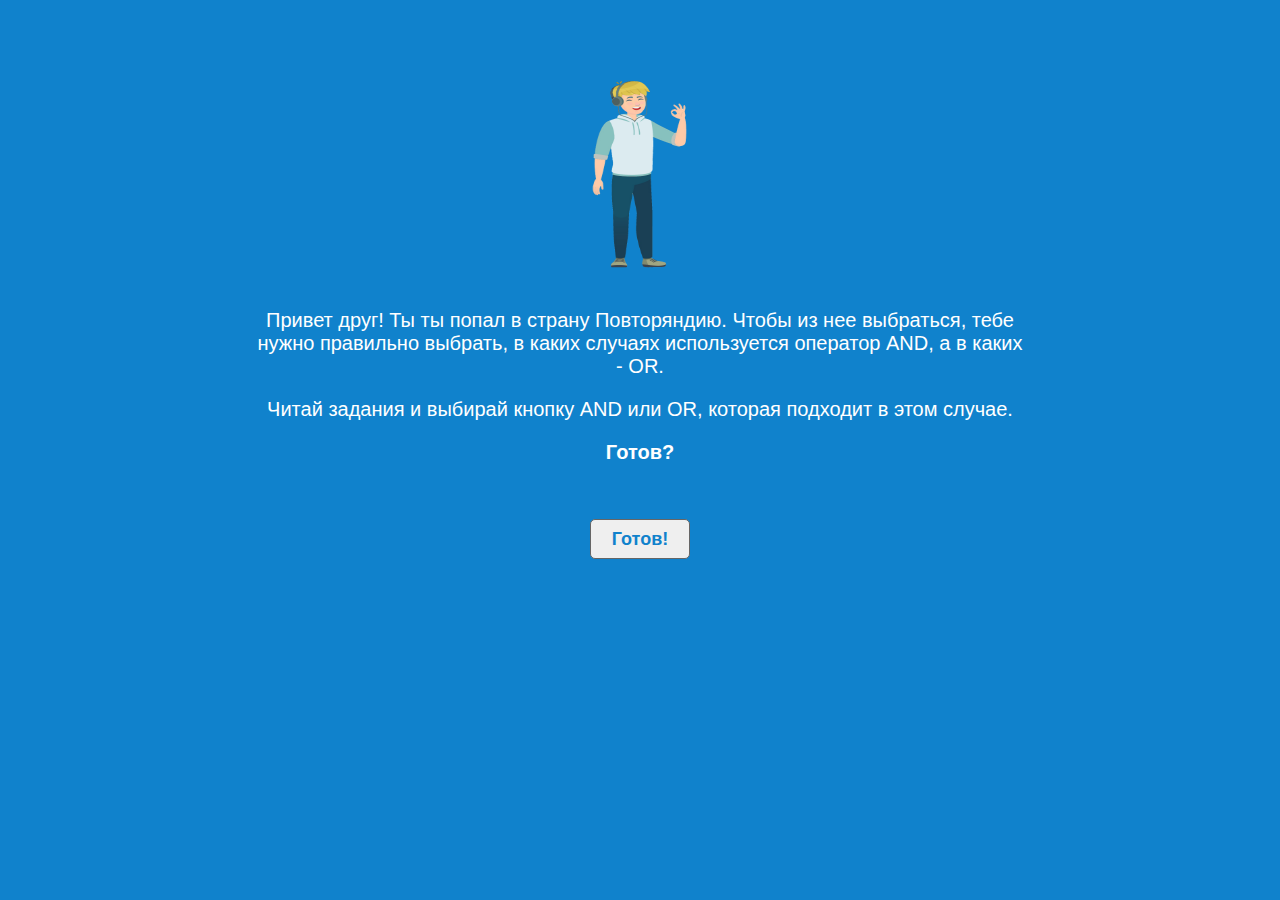
==== pb_task1/index.html @ b42c672e "addition for prog_basics" ====
<!DOCTYPE html>
<html lang="ru">
<head>
    <meta charset="UTF-8">
    <meta http-equiv="X-UA-Compatible" content="IE=edge">
    <meta name="viewport" content="width=device-width, initial-scale=1.0">
    <link rel='stylesheet' href='css/task2.css'>
    <title>Квест "AND или OR"</title>
</head>
<body>
    <div id="cont">
        <div id="task"></div>
        <div id="images"></div>
        <div id="buttons">
            <button class="btn" id="next"></button>
            <button class="btn" id="and" data-score=1>AND</button>
            <button class="btn" id="or" data-score=1>OR</button>
        </div>
    </div>
    <script src='js/task2.js'></script>
</body>
</html>
---- pb_task1/css/task2.css ----
body {
    margin: 0px;
    padding: 0px;
    background-color: #1082cc;
    color: #fff;
    display: flex;
    align-items: center;
}
#cont {
    display: flex;
    align-items: center;
    flex-direction: column;
    width: 100%;
    font-family: "Comic Sans MS", sans-serif;
    margin-top: 5%;
    margin-bottom: 10%;
}
#task {
    max-width: 60%;
    min-width: 400px;
    font-size: 20px;
    text-align: center;
    margin-bottom: 30px;
}
.btn {
    margin: 5px;
    font-family: "Comic Sans MS", sans-serif;
    font-size: 18px;
    font-weight: bold;
    width: 100px;
    min-height: 40px;
    border-radius: 5px;
    border: solid 1px #666;
    background-color: #efefef;
    color: #1082cc;
    cursor: pointer;
}
#cover {
    margin: 10px;
    height: 200px;
    min-width: 135px;
}
img {
    margin: 0px 20px;
    max-width: 500px;
    min-width: 200px;
}
::-webkit-scrollbar {
    width: 10px;
}
::-webkit-scrollbar-track {
    background-color: #1052cc77;
    border-radius: 10px;
}
::-webkit-scrollbar-thumb {
    border-radius: 10px;
    background-color: #efefefbb;
}
.note {
    font-size: 16px;
    color: #c7e7ff;
}
#images {
    padding: 10px 20px;
    margin-bottom: 30px;
    max-width: 90%;
    min-width: 400px;
    display: flex;
    align-items: center;
    justify-content: center;
}
.hidden {
    display: none !important;
}

@media only screen and (max-width: 800px) {
    #task {
        min-width: 300px;
        font-size: 16px;
    }
    .btn {
        font-size: 14px;
        width: 70px;
        min-height: 30px;
    }
    img {
        margin: 20px 0px;
        max-width: 300px;
        min-width: 150px;
        width: 90% !important;
    }
    ::-webkit-scrollbar {
        width: 5px;
    }
    .note {
        font-size: 12px;
        color: #c7e7ff;
    }
    #images {
        padding: 20px 10px;
        margin-bottom: 30px;
        max-width: 90%;
        min-width: 200px;
        display: flex;
        flex-direction: column;
        align-items: center;
        justify-content: center;
    }
    #cover {
        margin: 10px;
        height: 100px;
        min-width: 67px;
        width: 67px !important;
    }
}
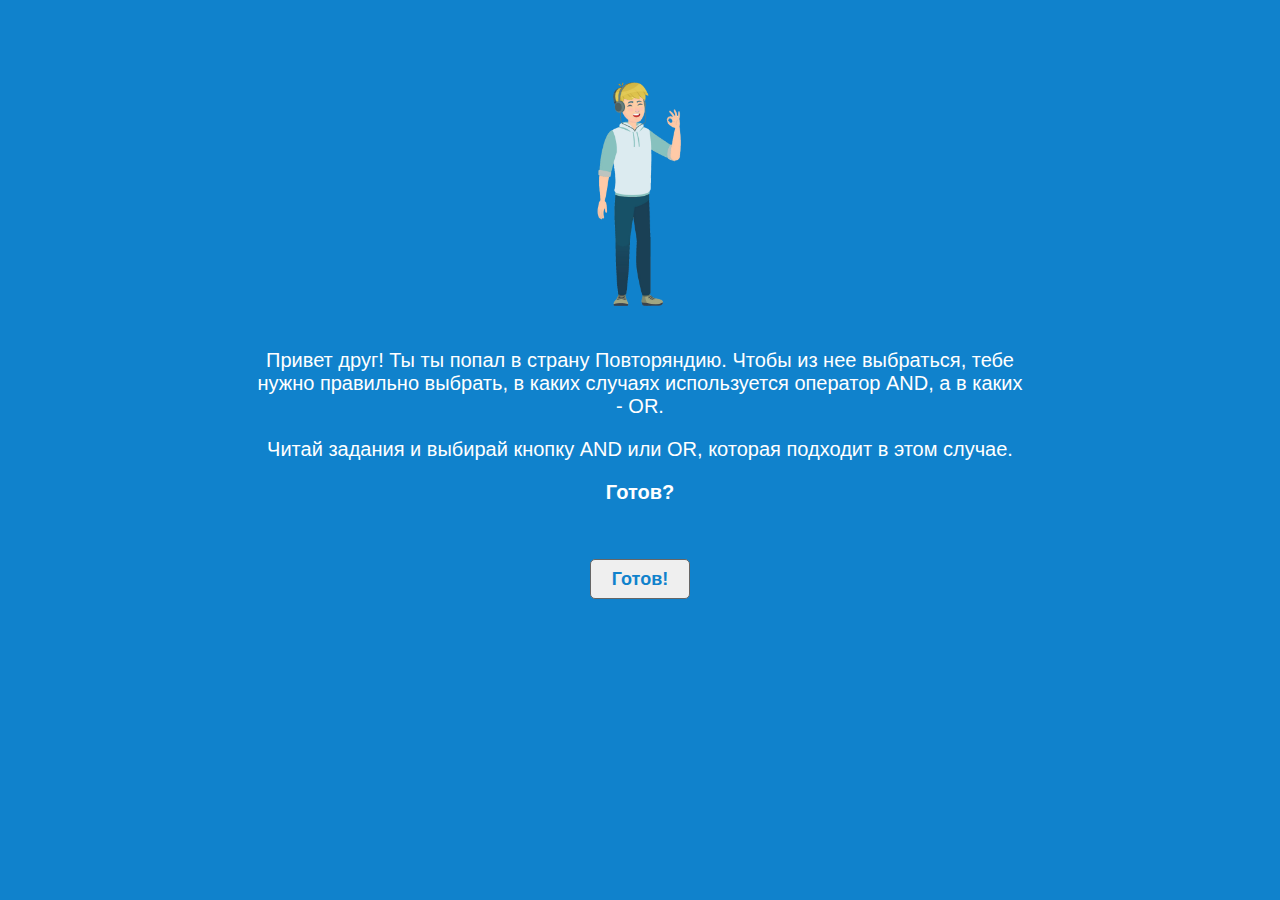
==== commit 962852b2: "update favicons" ====
--- a/pb_task1/index.html
+++ b/pb_task1/index.html
@@ -4,6 +4,7 @@
     <meta charset="UTF-8">
     <meta http-equiv="X-UA-Compatible" content="IE=edge">
     <meta name="viewport" content="width=device-width, initial-scale=1.0">
+    <link rel="icon" href="favicon.ico">
     <link rel='stylesheet' href='css/task2.css'>
     <title>Квест "AND или OR"</title>
 </head>
--- a/pb_task1/css/task2.css
+++ b/pb_task1/css/task2.css
@@ -37,8 +37,8 @@
 }
 #cover {
     margin: 10px;
-    height: 200px;
-    min-width: 135px;
+    min-width: 80px;
+    width: 120px;
 }
 img {
     margin: 0px 20px;
